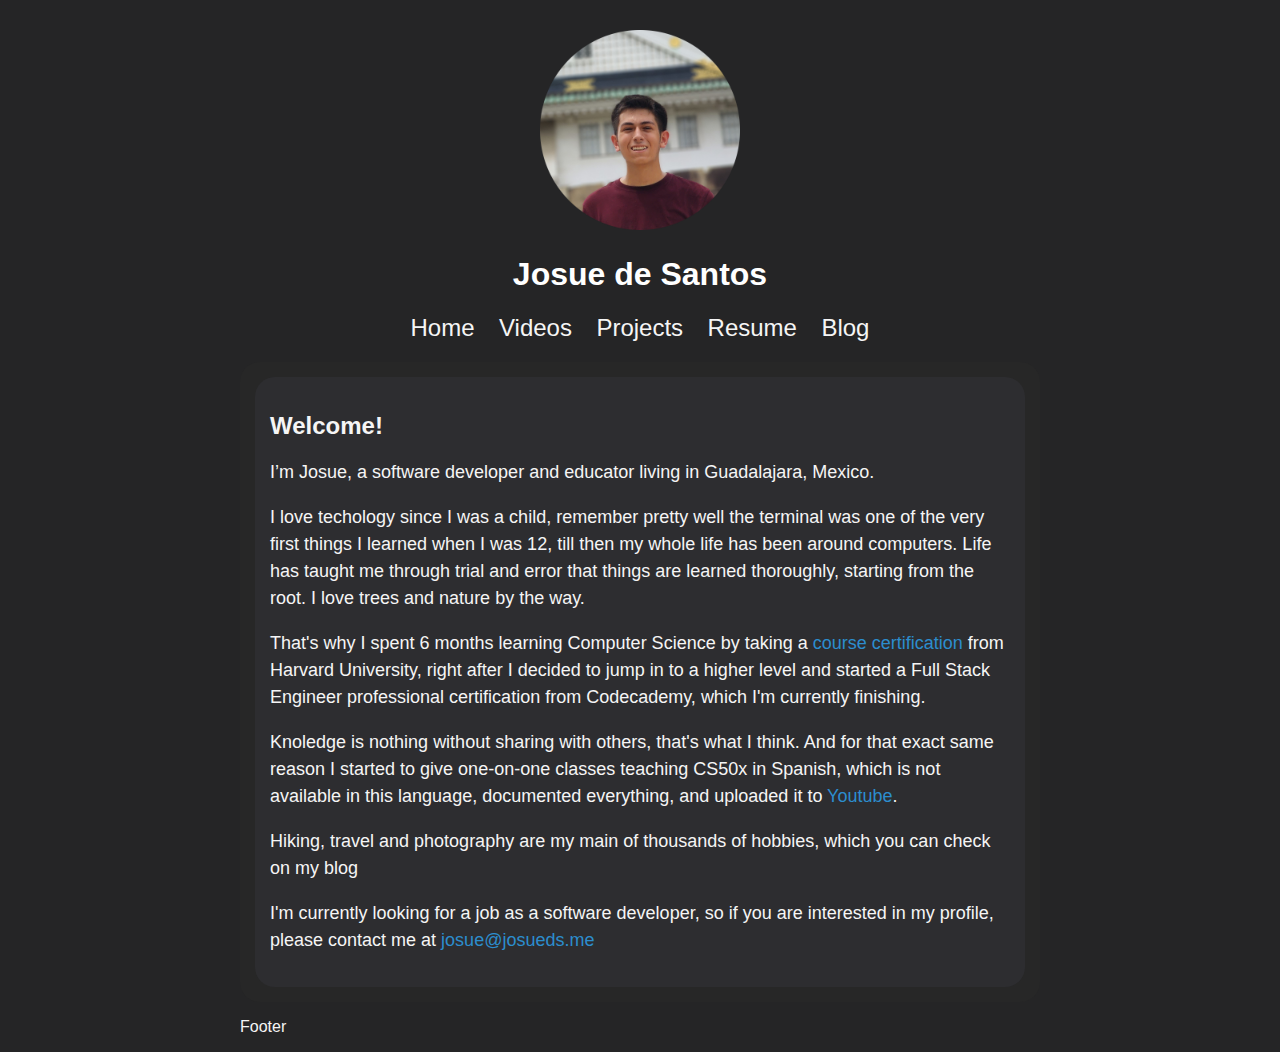
==== index.html @ 165b9cf3 "minor update" ====
<!DOCTYPE html>
<html lang="en">
  <head>
      <meta charset="UTF-8">
      <title>Josue DS</title>
      <link href="./static/css/reset.css" rel="stylesheet">
      <link href="./static/css/layout.css" rel="stylesheet">
  </head>
  <body>
    <div class="container">
     
      <!-- Header -->
      <header>
        
          <img src="./static/media/profile.png" alt="Profile Picture of Josue de Santos">
          <h1>Josue de Santos</h1>
          
          <div class="navigation">
            <span><a href="/">Home</a></span>
            <span><a href="/videos">Videos</a></span>
            <span><a href="/projects">Projects</a></span>
            <span><a href="./static/media/resume.pdf">Resume</a></span>
            <span><a href="/blog">Blog</a></span>
          </div>

      </header>
     
      <!-- Main Content -->
      <div class="main-wrapper">
        <main>
          <h2>Welcome!</h2>
          <p> I’m Josue, a software developer and educator living in Guadalajara, Mexico.</p>
          <p>I love techology since I was a child, remember pretty well the terminal was one of the very first things I learned when I was 12, till then my whole 
          life has been around computers. Life has taught me through trial and error that things are learned thoroughly, starting from the root.
          I love trees and nature by the way.</p>
          </p>
          <p> That's why I spent 6 months learning Computer Science by taking a <a href="https://certificates.cs50.io/1d549400-858c-44e0-a772-0626e8d27e16.pdf?size=letter">course certification</a> from Harvard University, right after I decided to jump in 
            to a higher level and started a Full Stack Engineer professional certification from Codecademy, which I'm currently finishing.
          </p>
          <p> Knoledge is nothing without sharing with others, that's what I think. And for that exact same reason I started to give one-on-one classes teaching
            CS50x in Spanish, which is not available in this language, documented everything, and uploaded it to <a href="https://www.youtube.com/@josueds1000/videos" >Youtube</a>.</p>
          <p> Hiking, travel and photography are my main of thousands of hobbies, which you can check on my blog</p>
          <p> I'm currently looking for a job as a software developer, so if you are interested in my profile, please contact me at <a href="mailto:josue@josueds.me">josue@josueds.me</a></p>

        </main> 
      </div>
      <!-- Footer -->
      <footer>
        <p>Footer</p>
      </footer>
    
    </div>
  
  </body>
 
</html>
---- static/css/layout.css ----
/* Main Parent Elements */
body {
    margin: 0 auto;
    box-sizing: border-box;
    background-color: #252526;
    color: whitesmoke;
    font-family: Helvetica, Arial, sans-serif;
}

header {
    text-align: center;
}

main { 
    background-color: #2d2d30;
    padding: 15px;
    border-radius: 20px;
}

a {
    color: #2c8dce;
    text-decoration: none;
}

a:hover {
    /* color: #c2c2c2; */
    color: #2c8dce;
    text-decoration: underline;
}

/* footer {

} */ 

/*     Child Elements     */

/* Header */
div.navigation {
    margin: 0 0 20px;
}

header img {
    margin: 30px 0 auto;
    width: 200px;
}

header h1 {
    color: white;
}

header a {
    color: whitesmoke
}
span a {
    font-size: 24px;
    text-decoration: none;
}

.navigation a {
    margin: 0 10px;
}


/* Content */
.main-wrapper {
    background-color: #272727;
    padding: 15px;
    border-radius: 20px;
}
main p {
    font-size: 18px;
    line-height: 1.5;
}

/* Footer */




/* Set general box model to border-box */
.container {
    box-sizing: border-box;
    max-width: 800px;
    margin: 0 auto;
    width: 100%;
}


/* ID's */
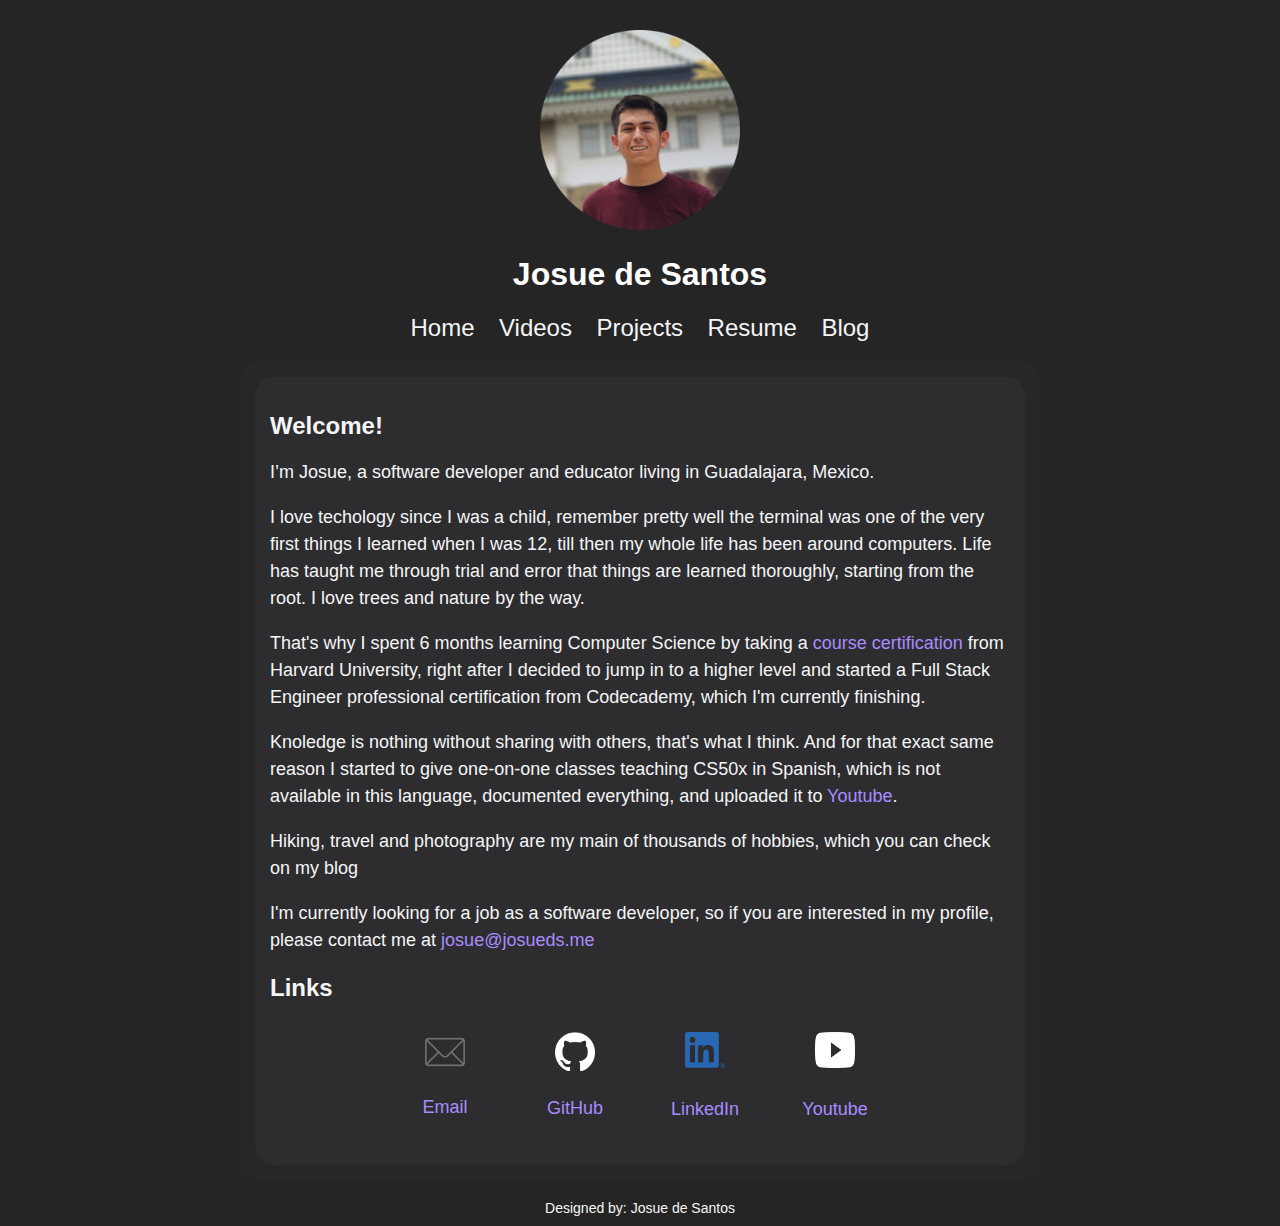
==== commit 2ed6a8c5: "Added Links, Refining Style" ====
--- a/index.html
+++ b/index.html
@@ -38,15 +38,49 @@
             to a higher level and started a Full Stack Engineer professional certification from Codecademy, which I'm currently finishing.
           </p>
           <p> Knoledge is nothing without sharing with others, that's what I think. And for that exact same reason I started to give one-on-one classes teaching
-            CS50x in Spanish, which is not available in this language, documented everything, and uploaded it to <a href="https://www.youtube.com/@josueds1000/videos" >Youtube</a>.</p>
+            CS50x in Spanish, which is not available in this language, documented everything, and uploaded it to <a href="https://www.youtube.com/@josueds1000/videos">Youtube</a>.</p>
           <p> Hiking, travel and photography are my main of thousands of hobbies, which you can check on my blog</p>
           <p> I'm currently looking for a job as a software developer, so if you are interested in my profile, please contact me at <a href="mailto:josue@josueds.me">josue@josueds.me</a></p>
+          
+          
+            <h2>Links</h2>
+            <div class="icons">
+              
+              <div class="icon-item">
+                <a href="mailto:josue@josueds.me">
+                  <img src="static/media/email.png" alt="Email Logo">
+                  <p>Email</p>
+                </a>
+              </div>
+
+              <div class="icon-item">
+                <a id="github" href="https://github.com">
+                  <img  src="static/media/github.png" alt="GitHub Logo">
+                  <p>GitHub</p>
+                </a>
+              </div>
+
+              <div class="icon-item">
+                <a class="special-icons" href="https://www.linkedin.com/in/josuedesantos">
+                  <img src="static/media/linkedin.png" alt="LinkedIn Logo">
+                  <p>LinkedIn</p>
+                </a>
+              </div>
+
+              <div class="icon-item">
+                <a class="special-icons" href="https://www.youtube.com/@josueds1000/videos/">
+                  <img  src="static/media/youtube.png" alt="Youtube Logo">
+                  <p>Youtube</p>
+                </a>
+              </div>
+
+            </div>
 
         </main> 
       </div>
       <!-- Footer -->
       <footer>
-        <p>Footer</p>
+        <p>Designed by: Josue de Santos</p>
       </footer>
     
     </div>
--- a/static/css/layout.css
+++ b/static/css/layout.css
@@ -18,13 +18,13 @@
 }
 
 a {
-    color: #2c8dce;
+    color: #aa8bff;
     text-decoration: none;
 }
 
 a:hover {
     /* color: #c2c2c2; */
-    color: #2c8dce;
+    color: #9c79ff;
     text-decoration: underline;
 }
 
@@ -72,10 +72,37 @@
     line-height: 1.5;
 }
 
+.icons {
+    justify-content: center;
+    margin: 20px 0 0 ;
+    display: flex;
+}
+.icons a img {
+    width: 40px;
+    margin: 0 35px;
+}
+.icon-item {
+    margin: 10px;
+    text-align: center;
+}
+
 /* Footer */
+footer p {
+    text-align: center;
+    font-size: 14px;
+    margin: 20px 0 10px;
+}
+.special-icons img{
+    height: 36px;
+}
 
+.special-icons p{
+    margin: 24px 0 0 0;
+}
 
-
+#github p {
+    margin: 20px 0 18px 0;
+}
 
 /* Set general box model to border-box */
 .container {
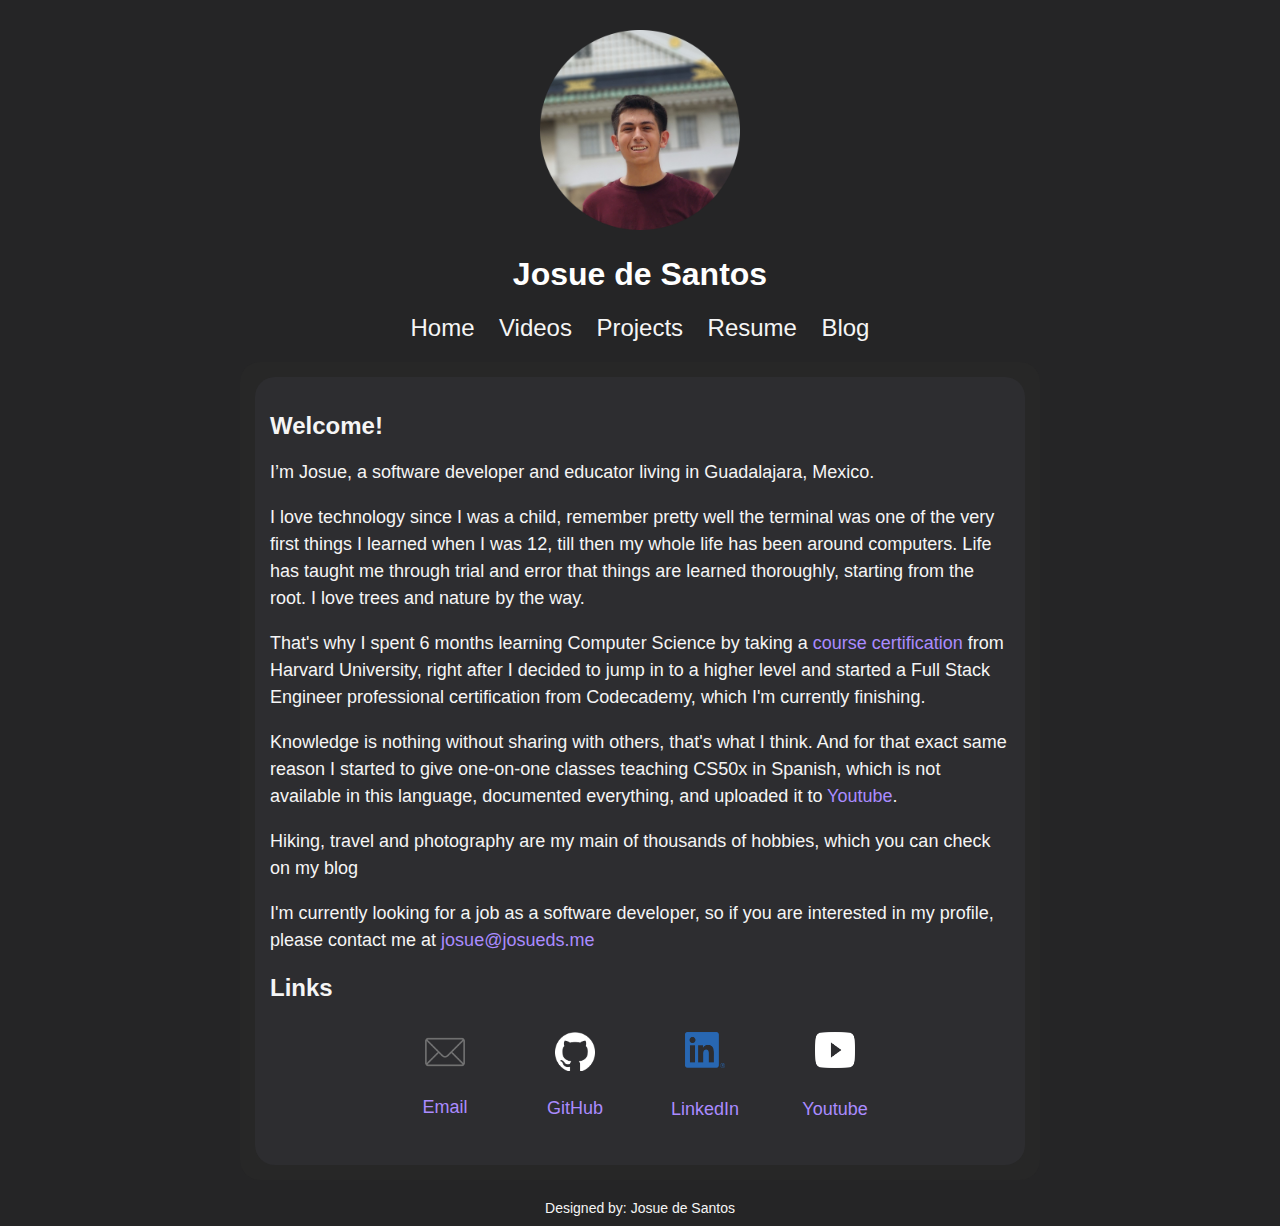
==== commit 6a8d418c: "Fixed spelling mistakes" ====
--- a/index.html
+++ b/index.html
@@ -30,14 +30,14 @@
         <main>
           <h2>Welcome!</h2>
           <p> I’m Josue, a software developer and educator living in Guadalajara, Mexico.</p>
-          <p>I love techology since I was a child, remember pretty well the terminal was one of the very first things I learned when I was 12, till then my whole 
+          <p>I love technology since I was a child, remember pretty well the terminal was one of the very first things I learned when I was 12, till then my whole 
           life has been around computers. Life has taught me through trial and error that things are learned thoroughly, starting from the root.
           I love trees and nature by the way.</p>
           </p>
           <p> That's why I spent 6 months learning Computer Science by taking a <a href="https://certificates.cs50.io/1d549400-858c-44e0-a772-0626e8d27e16.pdf?size=letter">course certification</a> from Harvard University, right after I decided to jump in 
             to a higher level and started a Full Stack Engineer professional certification from Codecademy, which I'm currently finishing.
           </p>
-          <p> Knoledge is nothing without sharing with others, that's what I think. And for that exact same reason I started to give one-on-one classes teaching
+          <p> Knowledge is nothing without sharing with others, that's what I think. And for that exact same reason I started to give one-on-one classes teaching
             CS50x in Spanish, which is not available in this language, documented everything, and uploaded it to <a href="https://www.youtube.com/@josueds1000/videos">Youtube</a>.</p>
           <p> Hiking, travel and photography are my main of thousands of hobbies, which you can check on my blog</p>
           <p> I'm currently looking for a job as a software developer, so if you are interested in my profile, please contact me at <a href="mailto:josue@josueds.me">josue@josueds.me</a></p>
@@ -54,7 +54,7 @@
               </div>
 
               <div class="icon-item">
-                <a id="github" href="https://github.com">
+                <a id="github" href="https://github.com/JosueDSL">
                   <img  src="static/media/github.png" alt="GitHub Logo">
                   <p>GitHub</p>
                 </a>
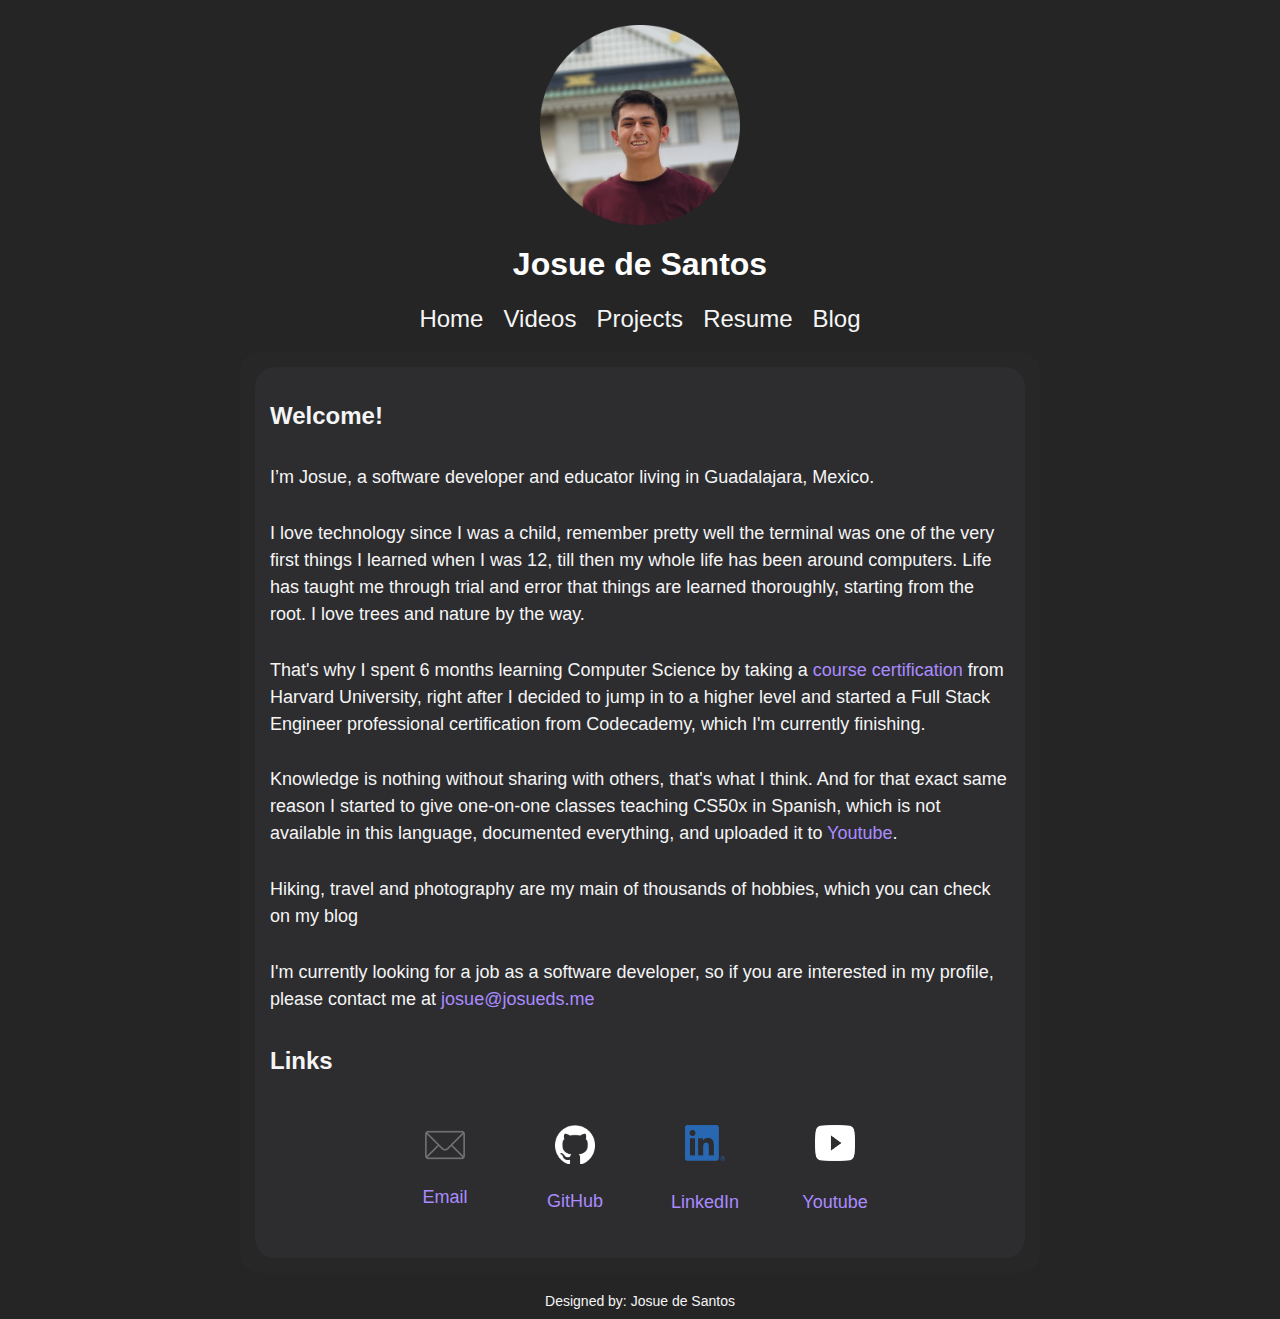
==== commit bd2b0d5b: "fix broken p tag, organize css and fix redundant code" ====
--- a/index.html
+++ b/index.html
@@ -2,6 +2,7 @@
 <html lang="en">
   <head>
       <meta charset="UTF-8">
+      <meta name="viewport" content="width=device-width, initial-scale=1.0">
       <title>Josue DS</title>
       <link href="./static/css/reset.css" rel="stylesheet">
       <link href="./static/css/layout.css" rel="stylesheet">
@@ -33,12 +34,11 @@
           <p>I love technology since I was a child, remember pretty well the terminal was one of the very first things I learned when I was 12, till then my whole 
           life has been around computers. Life has taught me through trial and error that things are learned thoroughly, starting from the root.
           I love trees and nature by the way.</p>
-          </p>
           <p> That's why I spent 6 months learning Computer Science by taking a <a href="https://certificates.cs50.io/1d549400-858c-44e0-a772-0626e8d27e16.pdf?size=letter">course certification</a> from Harvard University, right after I decided to jump in 
             to a higher level and started a Full Stack Engineer professional certification from Codecademy, which I'm currently finishing.
           </p>
           <p> Knowledge is nothing without sharing with others, that's what I think. And for that exact same reason I started to give one-on-one classes teaching
-            CS50x in Spanish, which is not available in this language, documented everything, and uploaded it to <a href="https://www.youtube.com/@josueds1000/videos">Youtube</a>.</p>
+            CS50x in Spanish, which is not available in this language, documented everything, and uploaded it to <a href="https://youtube.com/playlist?list=PLMbdJMoTREYUy26fWNmroSh3tAqGFf9Vx&si=gAjOs_xqABSOZOvC">Youtube</a>.</p>
           <p> Hiking, travel and photography are my main of thousands of hobbies, which you can check on my blog</p>
           <p> I'm currently looking for a job as a software developer, so if you are interested in my profile, please contact me at <a href="mailto:josue@josueds.me">josue@josueds.me</a></p>
           
@@ -68,7 +68,7 @@
               </div>
 
               <div class="icon-item">
-                <a class="special-icons" href="https://www.youtube.com/@josueds1000/videos/">
+                <a class="special-icons" href="https://youtube.com/playlist?list=PLMbdJMoTREYUy26fWNmroSh3tAqGFf9Vx&si=gAjOs_xqABSOZOvC">
                   <img  src="static/media/youtube.png" alt="Youtube Logo">
                   <p>Youtube</p>
                 </a>
@@ -87,4 +87,20 @@
   
   </body>
  
-</html>+</html>
+
+
+
+
+
+
+
+
+
+
+
+
+
+
+
+
--- a/static/css/layout.css
+++ b/static/css/layout.css
@@ -1,46 +1,31 @@
-/* Main Parent Elements */
+/* Globals */
+
+* {
+    box-sizing: border-box;
+}
+
 body {
-    margin: 0 auto;
     box-sizing: border-box;
     background-color: #252526;
     color: whitesmoke;
     font-family: Helvetica, Arial, sans-serif;
 }
 
-header {
-    text-align: center;
+.container {
+    margin: 0 auto;
+    width: 100%;
 }
 
-main { 
-    background-color: #2d2d30;
-    padding: 15px;
-    border-radius: 20px;
-}
-
-a {
-    color: #aa8bff;
-    text-decoration: none;
-}
-
-a:hover {
-    /* color: #c2c2c2; */
-    color: #9c79ff;
-    text-decoration: underline;
-}
-
-/* footer {
-
-} */ 
-
-/*     Child Elements     */
-
 /* Header */
-div.navigation {
-    margin: 0 0 20px;
+header {
+    display: flex;
+    justify-content: center;
+    flex-direction: column;
+    align-items: center;
 }
 
 header img {
-    margin: 30px 0 auto;
+    margin: 25px 0 auto;
     width: 200px;
 }
 
@@ -51,6 +36,7 @@
 header a {
     color: whitesmoke
 }
+
 span a {
     font-size: 24px;
     text-decoration: none;
@@ -60,27 +46,74 @@
     margin: 0 10px;
 }
 
+div.navigation {
+    width: 100%;
+    display: flex;
+    flex-wrap: wrap;
+    justify-content: center;
+    margin: 0 0 20px;
+}
+
+
+
 
 /* Content */
 .main-wrapper {
+    margin: 0 auto;
     background-color: #272727;
     padding: 15px;
     border-radius: 20px;
 }
+
+main {
+    display: flex;
+    justify-content: center;
+    flex-direction: column;
+    background-color: #2d2d30;
+    padding: 15px;
+    border-radius: 20px;
+}
+
 main p {
     font-size: 18px;
     line-height: 1.5;
+    margin: 0.9rem 0;
 }
 
-.icons {
+div.icons {
+    display: flex;
+    flex-wrap: wrap;
     justify-content: center;
-    margin: 20px 0 0 ;
-    display: flex;
+    margin: 20px 0 0;
 }
+
+.main-wrapper a:link {
+    color: #aa8bff;
+    text-decoration: none;
+    cursor: pointer;
+}
+
+.main-wrapper a:visited {
+    color: #c1acf7;
+}
+
+a:hover,
+.main-wrapper a:hover {
+    /* color: #c2c2c2; */
+    color: #855cf3;
+    text-decoration: underline;
+}
+
+a:active,
+.main-wrapper a:active {
+    color: #845cf362;
+}
+
 .icons a img {
     width: 40px;
     margin: 0 35px;
 }
+
 .icon-item {
     margin: 10px;
     text-align: center;
@@ -92,11 +125,12 @@
     font-size: 14px;
     margin: 20px 0 10px;
 }
-.special-icons img{
+
+.special-icons img {
     height: 36px;
 }
 
-.special-icons p{
+.special-icons p {
     margin: 24px 0 0 0;
 }
 
@@ -104,13 +138,46 @@
     margin: 20px 0 18px 0;
 }
 
-/* Set general box model to border-box */
-.container {
-    box-sizing: border-box;
-    max-width: 800px;
-    margin: 0 auto;
-    width: 100%;
+@media only screen and (max-width: 500px) {
+    main p {
+        margin: 0.8rem 0;
+    }
 }
 
+@media only screen and (min-width: 800px) and (max-width: 815px) {
+    .main-wrapper {
+           
+            max-width: 100%;
+        }
+    .container {
+        max-width: 100%;
+    }
+}
 
-/* ID's */+@media only screen and (min-width: 800px) {
+    .container {
+        max-width: 800px;
+    }
+
+    .main-wrapper {
+        width: 50rem;
+    }
+}
+
+@media only screen and (min-width: 1024px) {
+    .container {
+        max-width: 1024px;
+    }
+}
+
+@media only screen and (min-width: 1280px) {
+    .container {
+        max-width: 1280px
+    }
+}
+
+@media only screen and (min-width: 1536px) {
+    .container {
+        max-width: 1536px
+    }
+}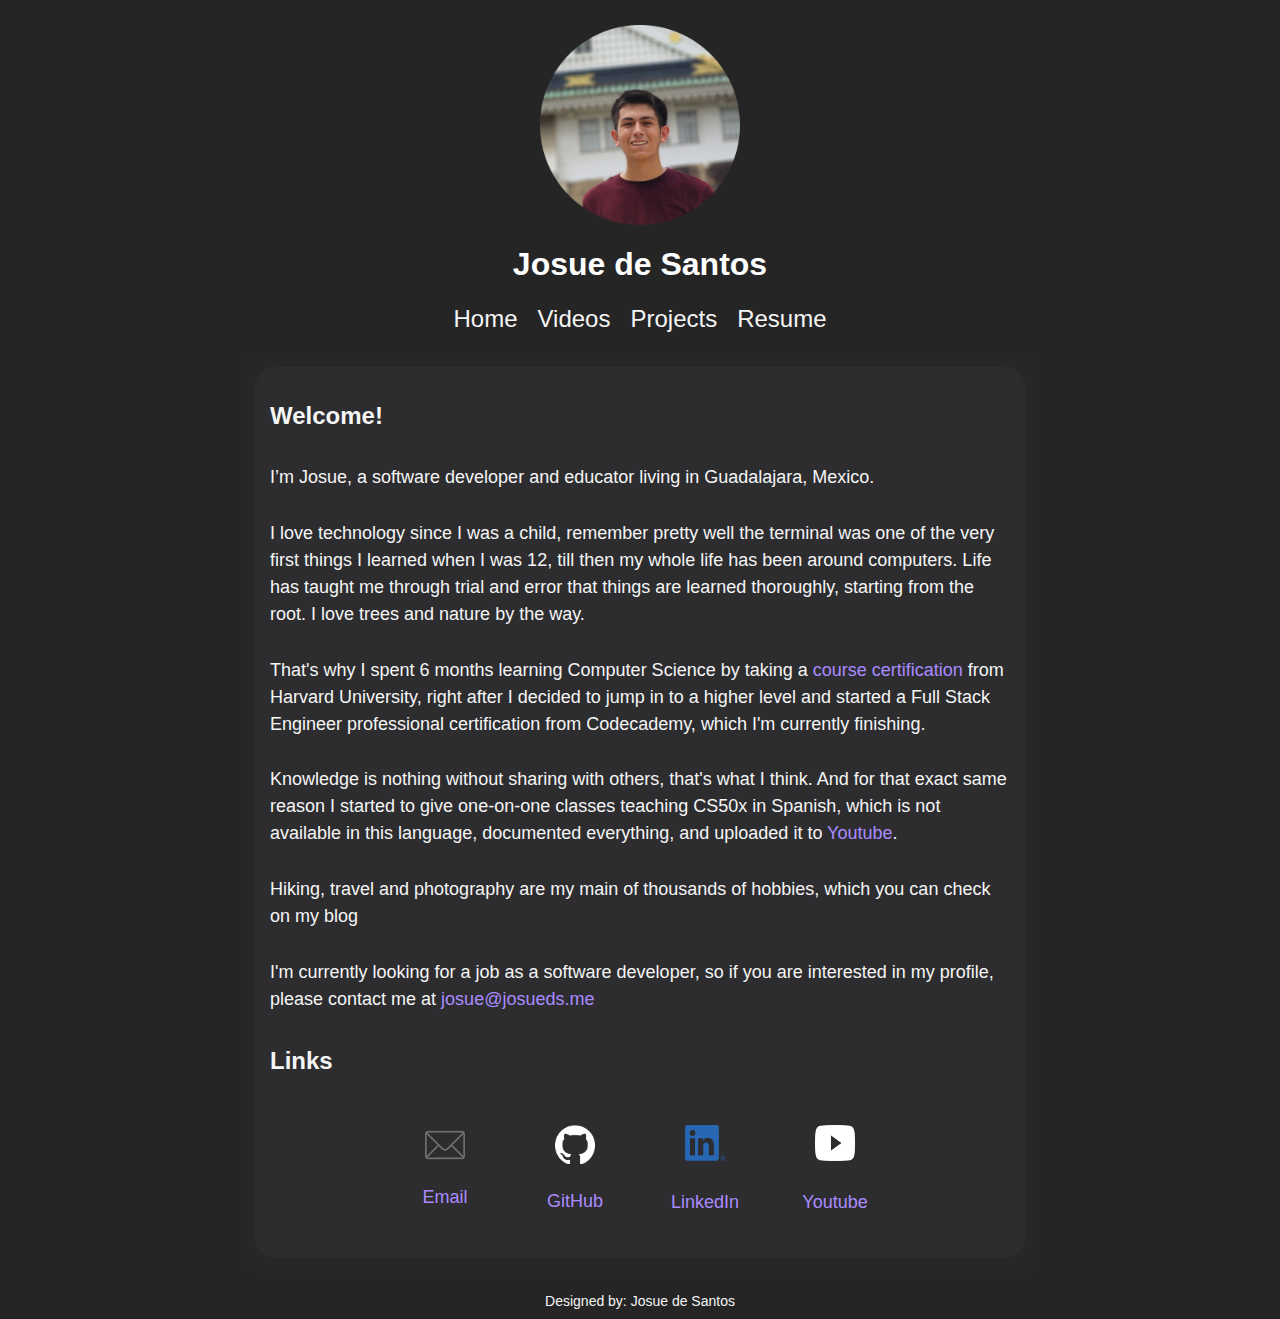
==== commit 3b947c3f: "add videos section" ====
--- a/index.html
+++ b/index.html
@@ -18,10 +18,10 @@
           
           <div class="navigation">
             <span><a href="/">Home</a></span>
-            <span><a href="/videos">Videos</a></span>
+            <span><a href="videos.html">Videos</a></span>
             <span><a href="/projects">Projects</a></span>
             <span><a href="./static/media/resume.pdf">Resume</a></span>
-            <span><a href="/blog">Blog</a></span>
+            <!-- <span><a href="/blog">Blog</a></span> -->
           </div>
 
       </header>
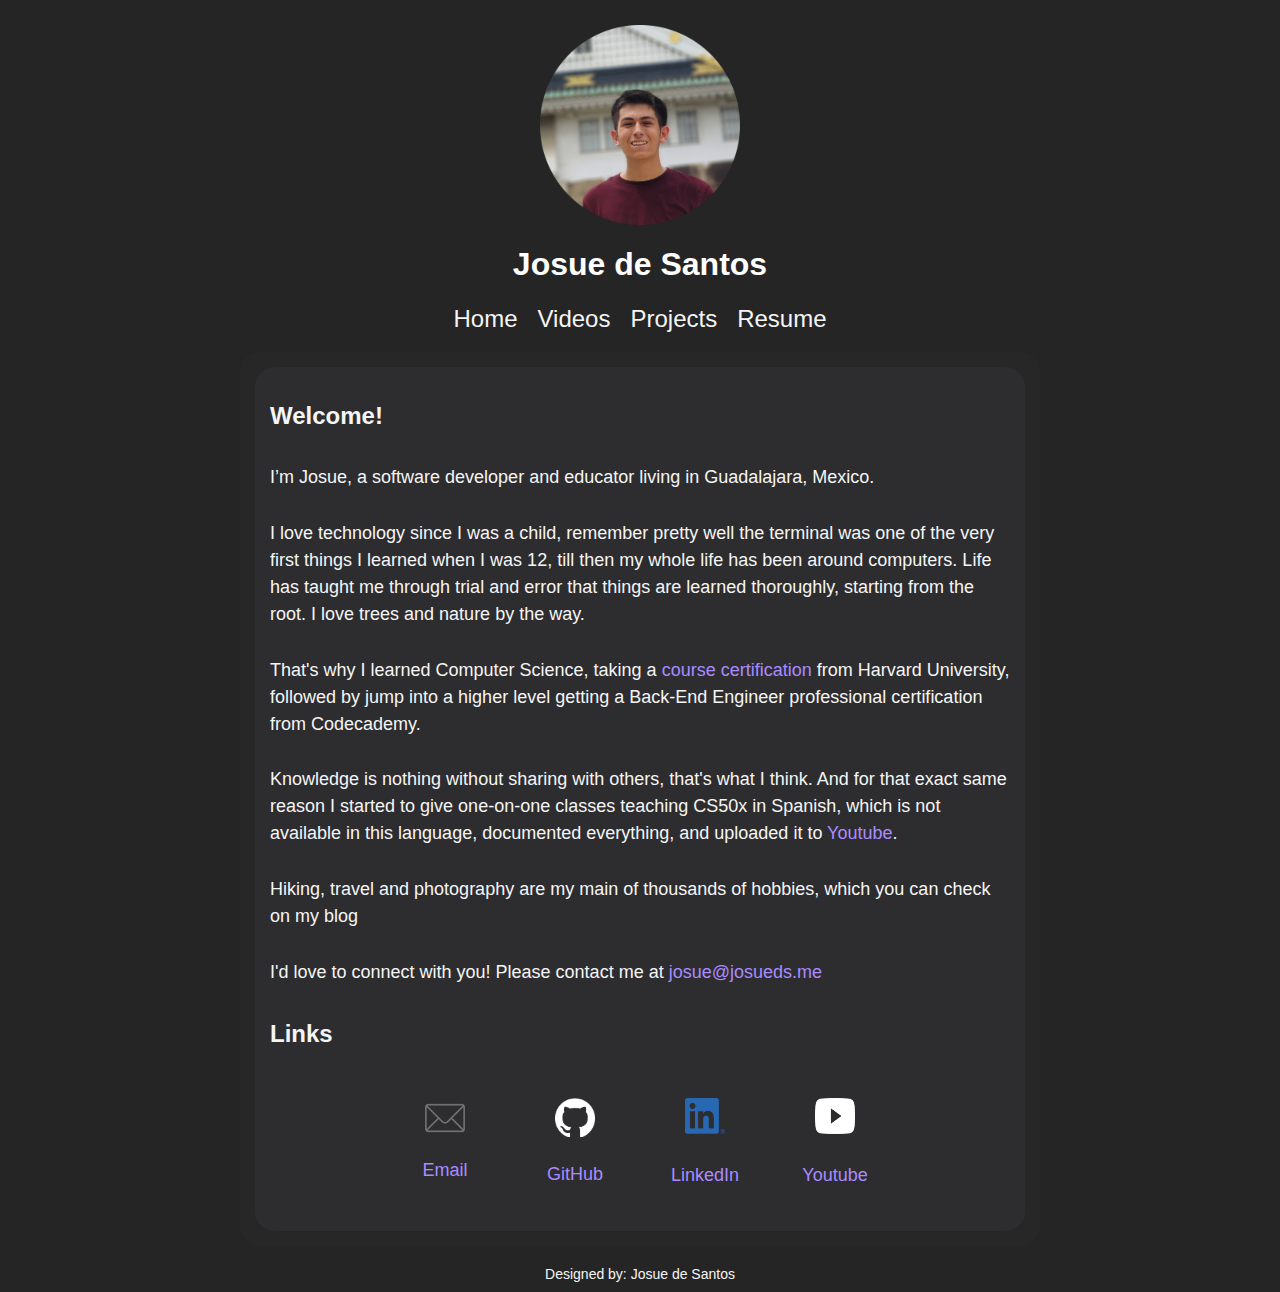
==== commit c9208a06: "update landing page info" ====
--- a/index.html
+++ b/index.html
@@ -34,13 +34,13 @@
           <p>I love technology since I was a child, remember pretty well the terminal was one of the very first things I learned when I was 12, till then my whole 
           life has been around computers. Life has taught me through trial and error that things are learned thoroughly, starting from the root.
           I love trees and nature by the way.</p>
-          <p> That's why I spent 6 months learning Computer Science by taking a <a href="https://certificates.cs50.io/1d549400-858c-44e0-a772-0626e8d27e16.pdf?size=letter">course certification</a> from Harvard University, right after I decided to jump in 
-            to a higher level and started a Full Stack Engineer professional certification from Codecademy, which I'm currently finishing.
+          <p> That's why I learned Computer Science, taking a <a href="https://certificates.cs50.io/1d549400-858c-44e0-a772-0626e8d27e16.pdf?size=letter">course certification</a> from Harvard University, followed by jump into 
+            a higher level getting a Back-End Engineer professional certification from Codecademy.
           </p>
           <p> Knowledge is nothing without sharing with others, that's what I think. And for that exact same reason I started to give one-on-one classes teaching
             CS50x in Spanish, which is not available in this language, documented everything, and uploaded it to <a href="https://youtube.com/playlist?list=PLMbdJMoTREYUy26fWNmroSh3tAqGFf9Vx&si=gAjOs_xqABSOZOvC">Youtube</a>.</p>
           <p> Hiking, travel and photography are my main of thousands of hobbies, which you can check on my blog</p>
-          <p> I'm currently looking for a job as a software developer, so if you are interested in my profile, please contact me at <a href="mailto:josue@josueds.me">josue@josueds.me</a></p>
+          <p> I'd love to connect with you! Please contact me at <a href="mailto:josue@josueds.me">josue@josueds.me</a></p>
           
           
             <h2>Links</h2>
